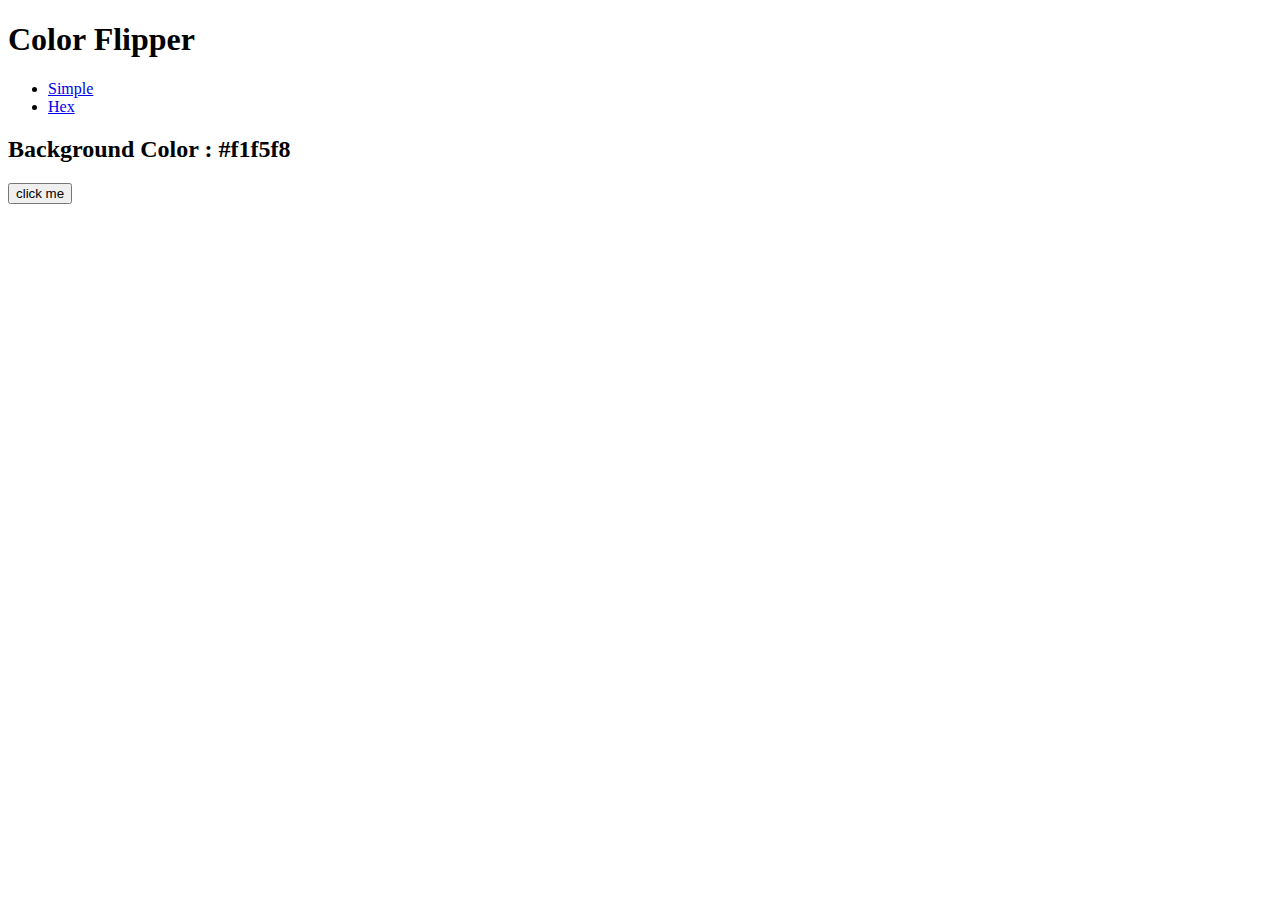
==== hex.html @ fea3ce74 "update hex.html" ====
<!DOCTYPE html> 
<html lang="en">
    <head>
        <meta charset="UTF=-8">
        <meta name="viewport" content="width=device-width, initial-scale=1.0">
        <meta name="author" content="DeAsiah Blackman">
        <meta name="description" content="Javascript Project: learn to create a color flipper.">
        <title>Color Flipper || Simple</title>
        <!--Styles-->
        <link rel="stylesheet" href="styles.css">
    </head>
    <body>
        <nav>
            <div class="nav-center">
                <h1>Color Flipper</h1>
                <ul class="nav-links">
                    <li>
                        <a href="index.html">Simple</a>
                    </li>
                    <li>
                        <a href="hex.html">Hex</a>
                    </li>
                </ul>
            </div> 
        </nav>
        <main>
            <div class="container">
                <h2>Background Color : <span class="color">
                    #f1f5f8
                </span></h2>
                <button class="btn btn-hero" id="btn">click me</button>
            </div>
        </main>
       <!--javascript-->
       <script src="hex.js"></script>
    </body>
</html>
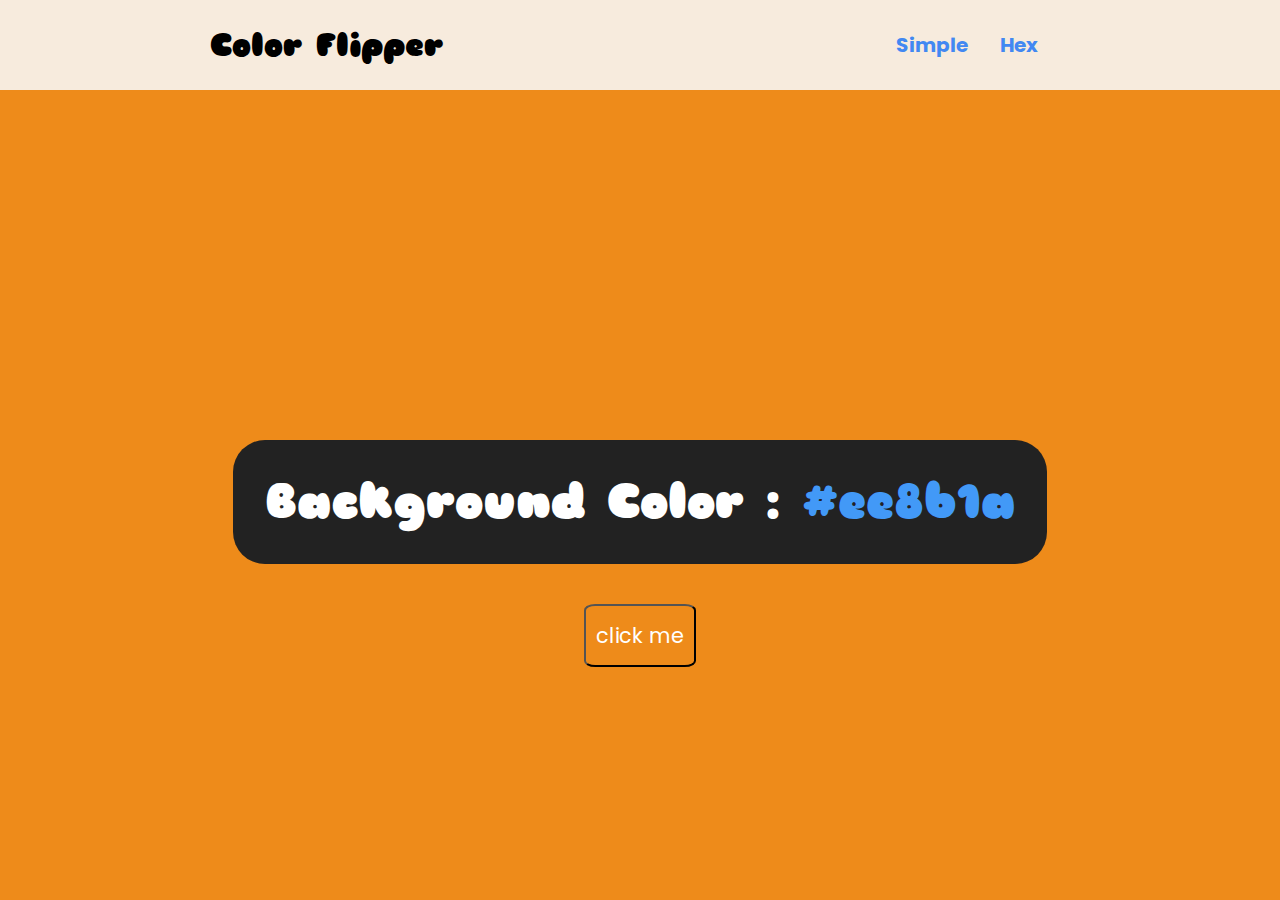
==== commit 516ab682: "update html, css, and js files" ====
--- a/hex.html
+++ b/hex.html
@@ -26,7 +26,7 @@
         <main>
             <div class="container">
                 <h2>Background Color : <span class="color">
-                    #f1f5f8
+                    #ee8b1a
                 </span></h2>
                 <button class="btn btn-hero" id="btn">click me</button>
             </div>
--- a/styles.css
+++ b/styles.css
@@ -0,0 +1,91 @@
+@import url('https://fonts.googleapis.com/css2?family=Sniglet:wght@800&display=swap');
+@import url('https://fonts.googleapis.com/css2?family=Poppins:ital,wght@0,100;0,200;0,300;0,400;0,500;0,600;0,700;0,800;0,900;1,100;1,200;1,300;1,400;1,500;1,600;1,700;1,800;1,900&family=Sniglet:wght@800&display=swap');
+
+
+body{
+    background: #ee8b1a;
+    margin: 0;
+}
+
+h1{
+    font-family: "Sniglet", system-ui;
+    font-weight: 800;
+    font-size: 2rem;
+    font-style: normal;
+}
+h2{
+    font-family: "Sniglet", system-ui;
+    font-weight: 800;
+    font-size: 3rem;
+    font-style: normal;
+    background: #222;
+    color: #ffffff;
+    padding: 2rem;
+    border-radius: 2rem;
+
+}
+.color{
+    color: rgb(66, 153, 247);
+}
+.nav-center{
+    display: flex;
+    flex-direction: row;
+    justify-content: space-around;
+    align-items: center;
+    background-color: rgb(247, 235, 221);
+    
+}
+ul, .btn-hero{
+    font-family: "Poppins", sans-serif;
+    font-weight: 400;
+    font-style: normal; 
+    padding: 14px 16px;
+}
+
+.nav-links li{
+    float: left;
+    font-size: 20px;  
+    font-weight: bold;
+    list-style-type: none;
+   
+}
+
+a{
+    text-decoration: none;
+    padding: 14px 16px; 
+    color: rgb(66, 136, 242);
+}
+
+a:hover{
+    color:#222;
+}
+
+main{
+    display: grid;
+    place-items: center;
+}
+.container{
+    position: absolute;
+    text-align: center;
+    top: 400px;
+}
+
+.btn-hero{
+    transform:uppercase;
+    color: #ffffff;
+    display: inline-block;
+    border-radius: 10%;
+    padding: 14px 10px;
+    background: transparent;
+    font-size: 1.3rem;
+    cursor: pointer;
+    transition: all 0.3s linear;
+}
+
+.btn-hero:hover{
+    background: #222;
+    color: #ffffff;
+}
+
+
+
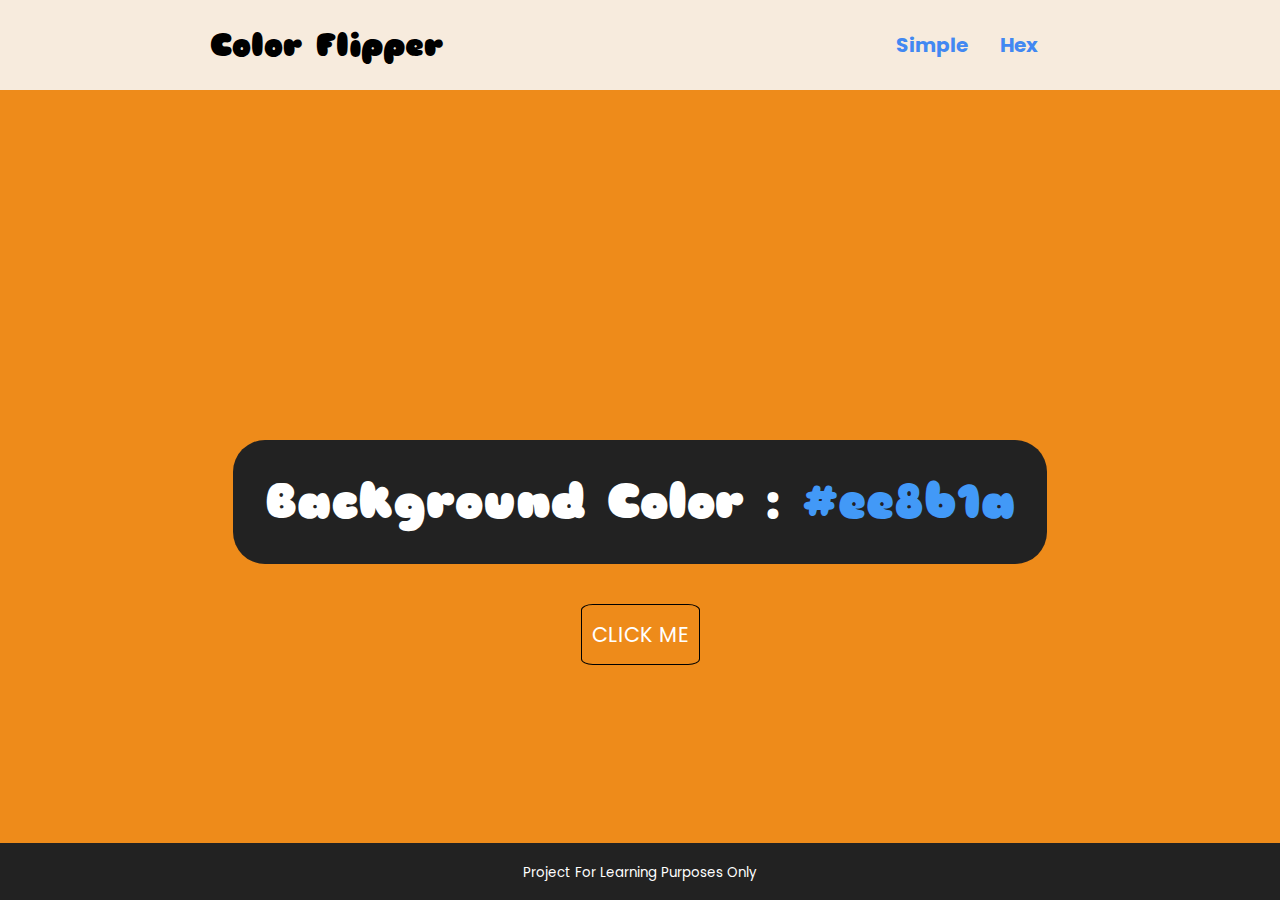
==== commit a81ce803: "update html, css, and js files" ====
--- a/hex.html
+++ b/hex.html
@@ -5,7 +5,7 @@
         <meta name="viewport" content="width=device-width, initial-scale=1.0">
         <meta name="author" content="DeAsiah Blackman">
         <meta name="description" content="Javascript Project: learn to create a color flipper.">
-        <title>Color Flipper || Simple</title>
+        <title>Color Flipper || Hex</title>
         <!--Styles-->
         <link rel="stylesheet" href="styles.css">
     </head>
@@ -31,6 +31,7 @@
                 <button class="btn btn-hero" id="btn">click me</button>
             </div>
         </main>
+        <footer><p><small>Project For Learning Purposes Only</small></p></footer>
        <!--javascript-->
        <script src="hex.js"></script>
     </body>
--- a/styles.css
+++ b/styles.css
@@ -22,8 +22,8 @@
     color: #ffffff;
     padding: 2rem;
     border-radius: 2rem;
+}
 
-}
 .color{
     color: rgb(66, 153, 247);
 }
@@ -32,9 +32,9 @@
     flex-direction: row;
     justify-content: space-around;
     align-items: center;
-    background-color: rgb(247, 235, 221);
-    
+    background-color: rgb(247, 235, 221);   
 }
+
 ul, .btn-hero{
     font-family: "Poppins", sans-serif;
     font-weight: 400;
@@ -46,8 +46,7 @@
     float: left;
     font-size: 20px;  
     font-weight: bold;
-    list-style-type: none;
-   
+    list-style-type: none;  
 }
 
 a{
@@ -71,7 +70,7 @@
 }
 
 .btn-hero{
-    transform:uppercase;
+    text-transform: uppercase;
     color: #ffffff;
     display: inline-block;
     border-radius: 10%;
@@ -80,11 +79,27 @@
     font-size: 1.3rem;
     cursor: pointer;
     transition: all 0.3s linear;
+    border: 1px solid black;
 }
 
 .btn-hero:hover{
     background: #222;
     color: #ffffff;
+    font-weight: bold;
+}
+footer{
+    text-align: center;
+    background: #222;
+    color: #ffffff;
+    position: absolute;
+    bottom:0;
+    width: 100%;
+}
+
+footer p{
+    font-family: "Poppins", sans-serif;
+    font-weight: 400;
+    font-style: normal; 
 }
 
 
